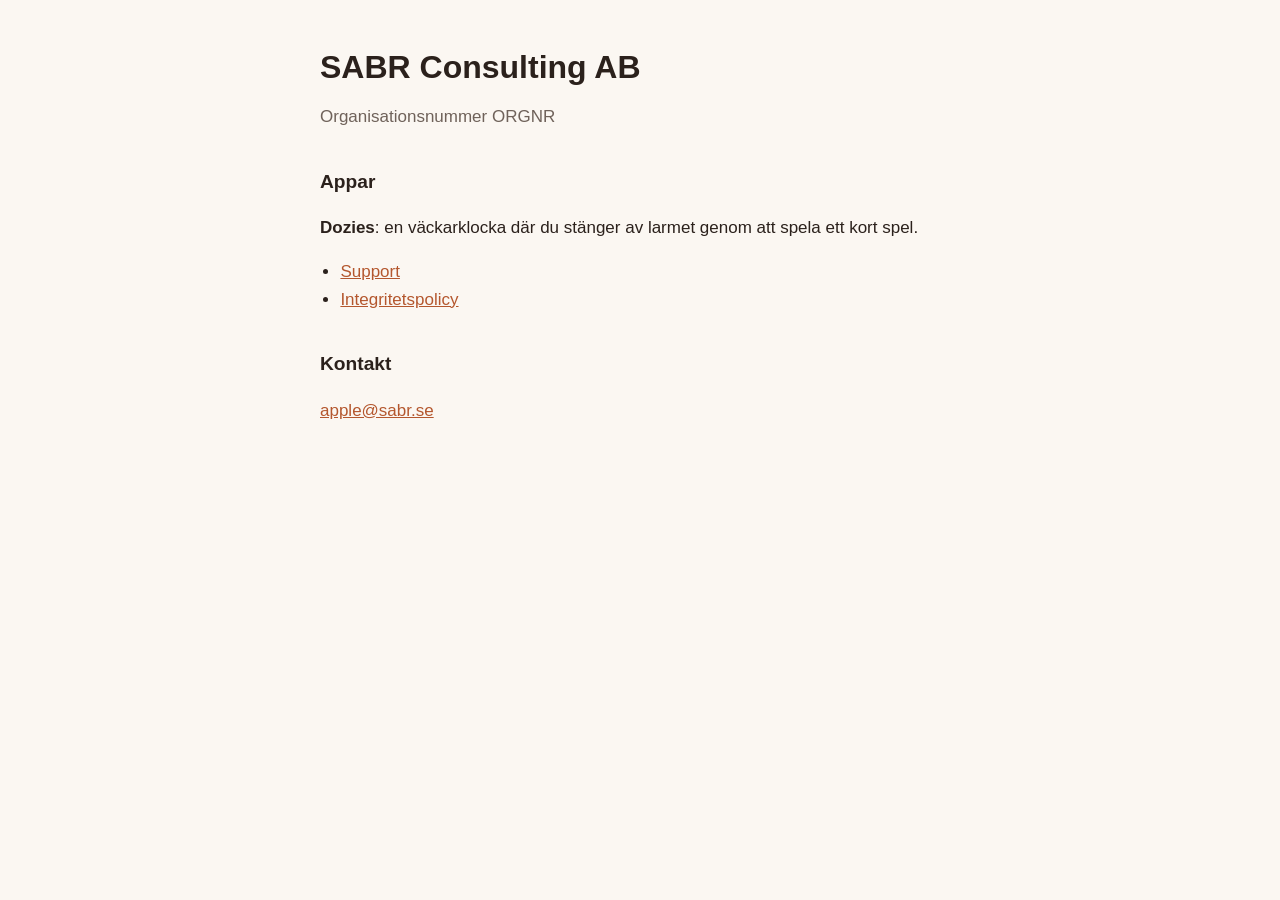
==== index.html @ fd7c6c3a "Company site with Dozies privacy policy and support Co-Authored-By: Claude Opus 5.5 <noreply@anthrop" ====
<!doctype html>
<html lang="sv">
<head>
<meta charset="utf-8">
<meta name="viewport" content="width=device-width, initial-scale=1">
<title>SABR Consulting AB</title>
<link rel="stylesheet" href="/style.css">
</head>
<body>
<main>
<h1>SABR Consulting AB</h1>
<p class="muted">Organisationsnummer ORGNR</p>

<h2>Appar</h2>
<p><strong>Dozies</strong>: en väckarklocka där du stänger av larmet genom att spela ett kort spel.</p>
<ul>
  <li><a href="/dozies/support/">Support</a></li>
  <li><a href="/dozies/integritet/">Integritetspolicy</a></li>
</ul>

<h2>Kontakt</h2>
<p><a href="mailto:apple@sabr.se">apple@sabr.se</a></p>
</main>
</body>
</html>
---- style.css ----
:root { --bg:#fbf7f2; --text:#2b211c; --muted:#6f625a; --line:#e6ddd3; --accent:#b4572e; }
@media (prefers-color-scheme: dark) { :root { --bg:#1b1715; --text:#f3ece6; --muted:#b5a89f; --line:#3a322d; --accent:#f08a5d; } }
* { box-sizing:border-box; }
body { margin:0; background:var(--bg); color:var(--text); font:17px/1.6 -apple-system, BlinkMacSystemFont, "Segoe UI", Roboto, sans-serif; }
main { max-width:680px; margin:0 auto; padding:48px 20px 64px; }
h1 { font-size:2rem; line-height:1.2; margin:0 0 8px; }
h2 { font-size:1.2rem; margin:36px 0 8px; }
p, li { color:var(--text); }
.muted { color:var(--muted); }
a { color:var(--accent); }
ul { padding-left:1.2em; }
hr { border:0; border-top:1px solid var(--line); margin:40px 0; }
footer { margin-top:48px; font-size:.9rem; color:var(--muted); }
nav { font-size:.95rem; margin-bottom:32px; }
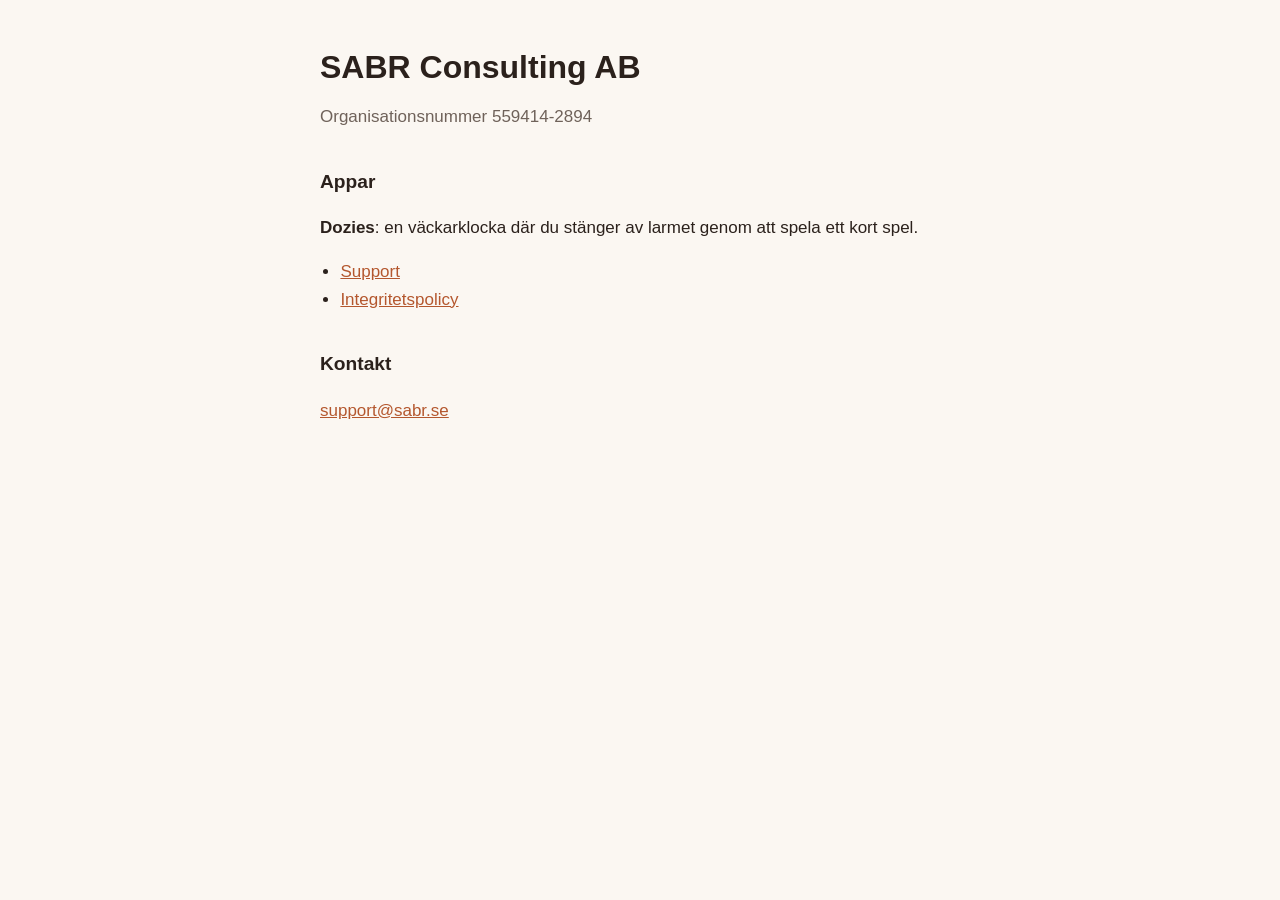
==== commit 4c4390d0: "Org number and support address Co-Authored-By: Claude Opus 5.5 <noreply@anthropic.com>" ====
--- a/index.html
+++ b/index.html
@@ -9,7 +9,7 @@
 <body>
 <main>
 <h1>SABR Consulting AB</h1>
-<p class="muted">Organisationsnummer ORGNR</p>
+<p class="muted">Organisationsnummer 559414-2894</p>
 
 <h2>Appar</h2>
 <p><strong>Dozies</strong>: en väckarklocka där du stänger av larmet genom att spela ett kort spel.</p>
@@ -19,7 +19,7 @@
 </ul>
 
 <h2>Kontakt</h2>
-<p><a href="mailto:apple@sabr.se">apple@sabr.se</a></p>
+<p><a href="mailto:support@sabr.se">support@sabr.se</a></p>
 </main>
 </body>
 </html>
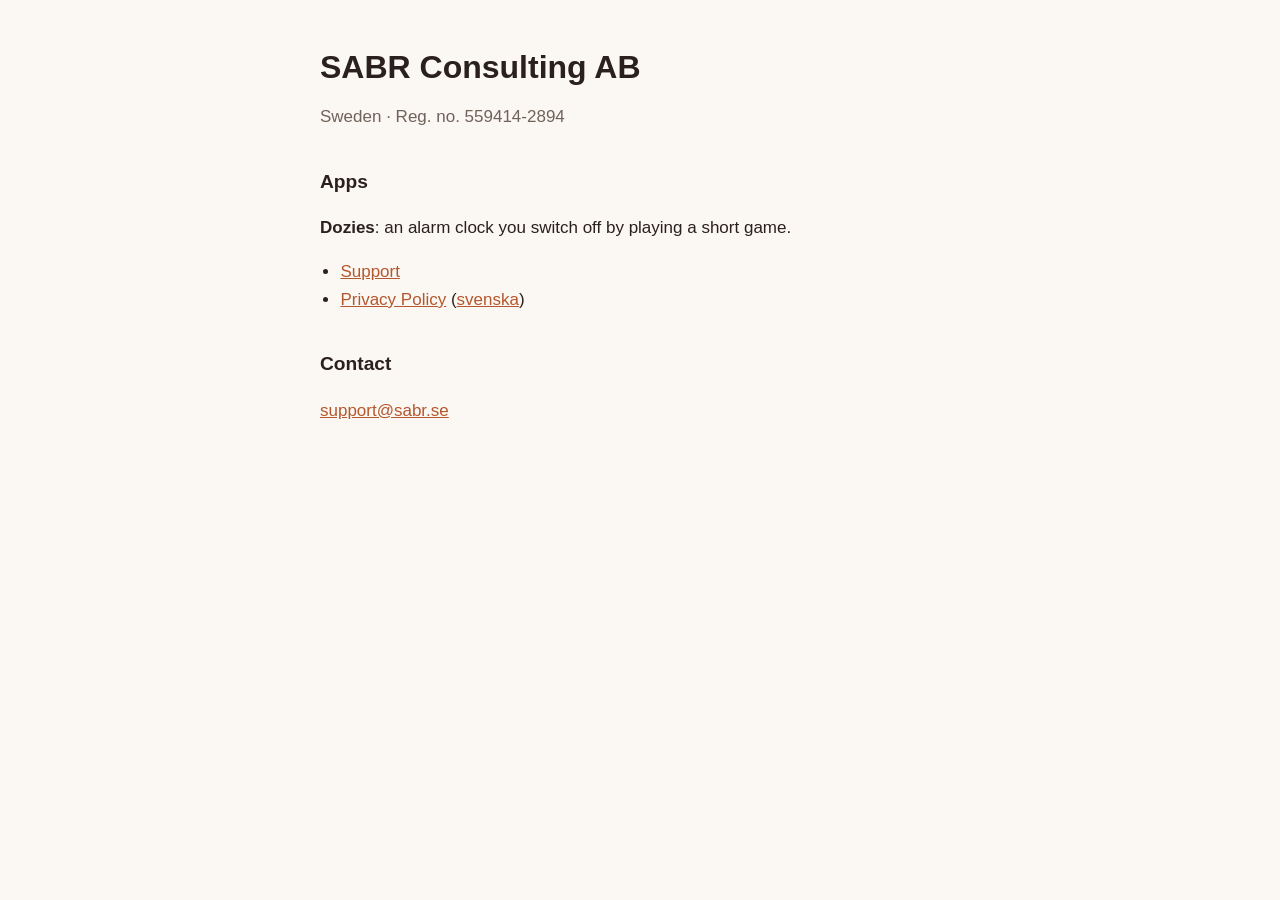
==== commit 57d700aa: "English site; Swedish privacy policy at /dozies/integritet Co-Authored-By: Claude Opus 5.5 <noreply@" ====
--- a/index.html
+++ b/index.html
@@ -1,5 +1,5 @@
 <!doctype html>
-<html lang="sv">
+<html lang="en">
 <head>
 <meta charset="utf-8">
 <meta name="viewport" content="width=device-width, initial-scale=1">
@@ -9,16 +9,16 @@
 <body>
 <main>
 <h1>SABR Consulting AB</h1>
-<p class="muted">Organisationsnummer 559414-2894</p>
+<p class="muted">Sweden · Reg. no. 559414-2894</p>
 
-<h2>Appar</h2>
-<p><strong>Dozies</strong>: en väckarklocka där du stänger av larmet genom att spela ett kort spel.</p>
+<h2>Apps</h2>
+<p><strong>Dozies</strong>: an alarm clock you switch off by playing a short game.</p>
 <ul>
   <li><a href="/dozies/support/">Support</a></li>
-  <li><a href="/dozies/integritet/">Integritetspolicy</a></li>
+  <li><a href="/dozies/privacy/">Privacy Policy</a> (<a href="/dozies/integritet/" hreflang="sv">svenska</a>)</li>
 </ul>
 
-<h2>Kontakt</h2>
+<h2>Contact</h2>
 <p><a href="mailto:support@sabr.se">support@sabr.se</a></p>
 </main>
 </body>
